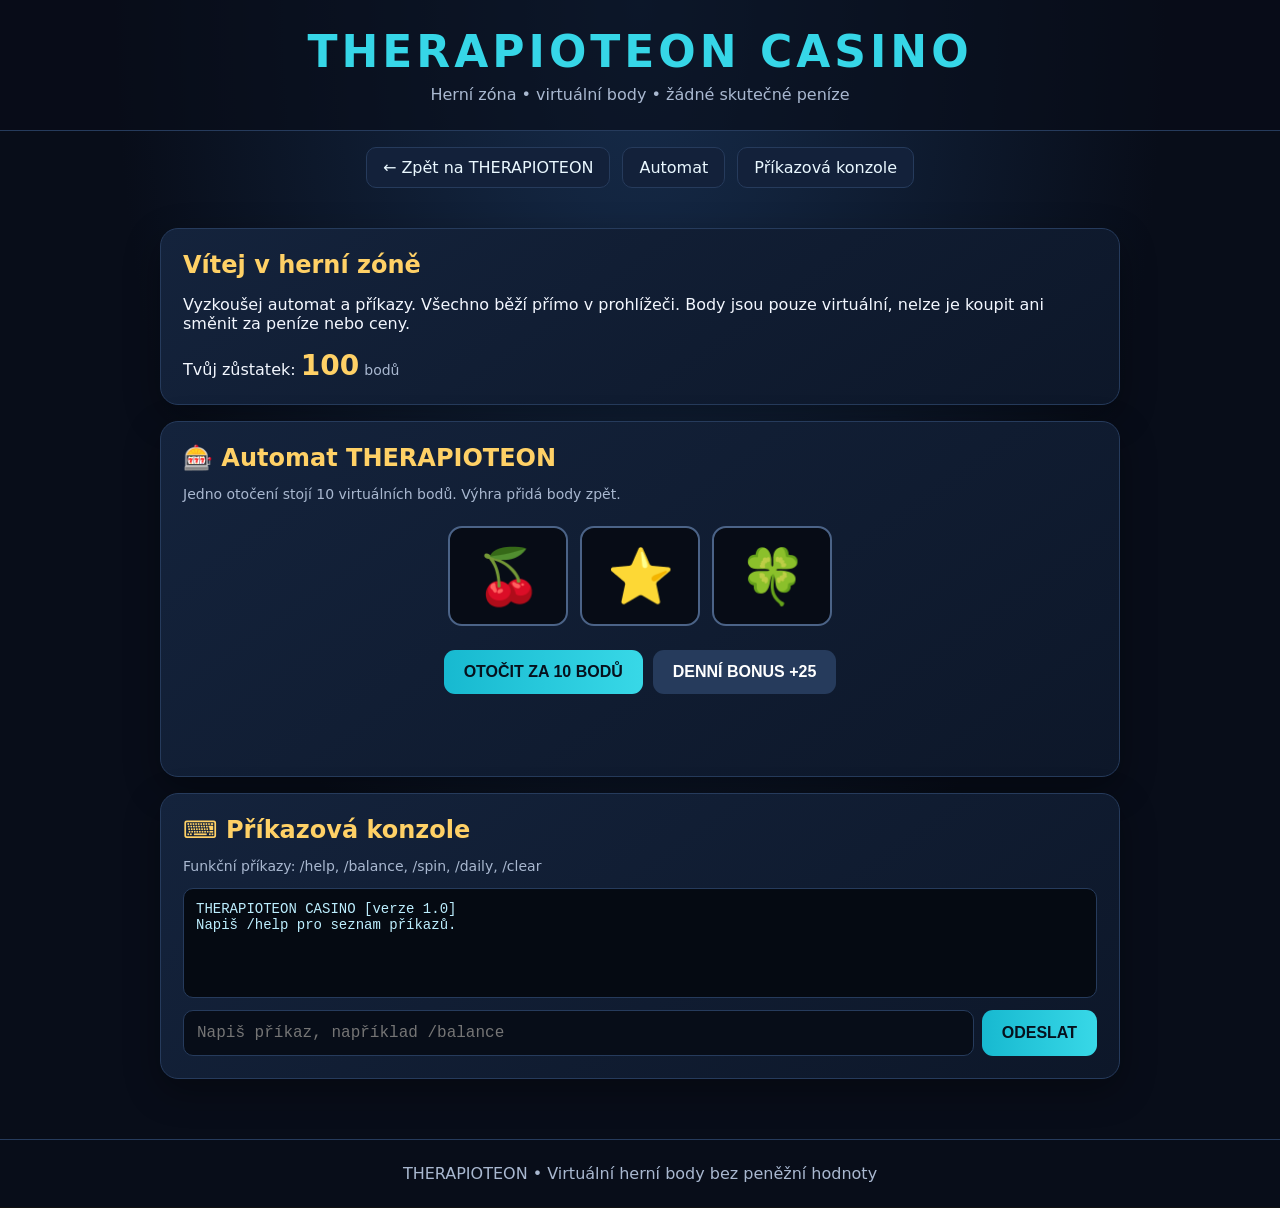
==== casino/index.html @ 37f2deff "Add functional Therapioteon Casino virtual-points page" ====
<!doctype html>
<html lang="cs">
<head>
<meta charset="utf-8">
<meta name="viewport" content="width=device-width,initial-scale=1">
<title>THERAPIOTEON CASINO</title>
<style>
:root{color-scheme:dark;--bg:#080d19;--panel:#111c31;--line:#263b5c;--cyan:#36d6e7;--gold:#ffd166;--muted:#a9b8d0}
*{box-sizing:border-box}body{margin:0;background:radial-gradient(ellipse at top,#162c4b 0,#080d19 58%);color:#f3f7ff;font:16px system-ui,Segoe UI,sans-serif;min-height:100vh}
header{padding:26px 18px;text-align:center;border-bottom:1px solid var(--line);background:#080d19aa}
h1{margin:0;color:var(--cyan);letter-spacing:4px;font-size:clamp(27px,5vw,44px)}header p{color:var(--muted);margin:8px 0 0}
nav{display:flex;gap:12px;justify-content:center;flex-wrap:wrap;padding:16px}a,.navbtn{color:#eaf8ff;text-decoration:none;border:1px solid var(--line);background:#13213a;padding:10px 16px;border-radius:10px}
main{width:min(960px,94%);margin:24px auto 60px}.panel{background:linear-gradient(145deg,#14233c,#0d1729);border:1px solid var(--line);border-radius:18px;padding:22px;margin:16px 0;box-shadow:0 12px 36px #0005}
h2{margin:0 0 12px;color:var(--gold)}.balance{font-size:28px;color:var(--gold);font-weight:800}
.machine{display:flex;justify-content:center;gap:12px;margin:24px 0}.reel{width:clamp(72px,20vw,120px);height:100px;display:grid;place-items:center;font-size:54px;background:#070c16;border:2px solid #4b6387;border-radius:14px}
button{cursor:pointer;border:0;border-radius:11px;padding:13px 20px;font-weight:800;font-size:16px;background:linear-gradient(90deg,#17b9d0,#38d8e7);color:#06111d}
button:disabled{opacity:.55;cursor:not-allowed}.actions{display:flex;gap:10px;justify-content:center;flex-wrap:wrap}.secondary{background:#263b5c;color:white}
#message{min-height:28px;text-align:center;color:var(--gold);font-weight:700}.hint{color:var(--muted);font-size:14px}
input{width:100%;padding:13px;border-radius:10px;border:1px solid var(--line);background:#070d18;color:white;font:16px ui-monospace,monospace}
#output{background:#050a12;border:1px solid var(--line);border-radius:10px;padding:12px;min-height:110px;max-height:220px;overflow:auto;white-space:pre-wrap;color:#bdefff;font:14px ui-monospace,monospace}
footer{text-align:center;color:var(--muted);padding:24px;border-top:1px solid var(--line)}
</style>
</head>
<body>
<header><h1>THERAPIOTEON CASINO</h1><p>Herní zóna • virtuální body • žádné skutečné peníze</p></header>
<nav><a href="../">← Zpět na THERAPIOTEON</a><a href="#automat">Automat</a><a href="#konzole">Příkazová konzole</a></nav>
<main>
<section class="panel">
<h2>Vítej v herní zóně</h2>
<p>Vyzkoušej automat a příkazy. Všechno běží přímo v prohlížeči. Body jsou pouze virtuální, nelze je koupit ani směnit za peníze nebo ceny.</p>
<div>Tvůj zůstatek: <span class="balance" id="balance">100</span> <span class="hint">bodů</span></div>
</section>
<section class="panel" id="automat">
<h2>🎰 Automat THERAPIOTEON</h2>
<p class="hint">Jedno otočení stojí 10 virtuálních bodů. Výhra přidá body zpět.</p>
<div class="machine"><div class="reel" id="r1">🍒</div><div class="reel" id="r2">⭐</div><div class="reel" id="r3">🍀</div></div>
<div class="actions"><button id="spin">OTOČIT ZA 10 BODŮ</button><button class="secondary" id="daily">DENNÍ BONUS +25</button></div>
<p id="message" aria-live="polite"></p>
</section>
<section class="panel" id="konzole">
<h2>⌨ Příkazová konzole</h2>
<p class="hint">Funkční příkazy: /help, /balance, /spin, /daily, /clear</p>
<div id="output" aria-live="polite">THERAPIOTEON CASINO [verze 1.0]
Napiš /help pro seznam příkazů.</div>
<form id="commandForm" style="margin-top:12px;display:flex;gap:8px"><input id="command" autocomplete="off" placeholder="Napiš příkaz, například /balance"><button type="submit">ODESLAT</button></form>
</section>
</main>
<footer>THERAPIOTEON • Virtuální herní body bez peněžní hodnoty</footer>
<script>
(()=>{
const symbols=['🍒','🍋','⭐','🍀','💎','🔔'];
let points=100;
const balance=document.getElementById('balance'),message=document.getElementById('message');
const output=document.getElementById('output'),spinButton=document.getElementById('spin');
let lastDaily='';
function showBalance(){balance.textContent=points}
function log(s){output.textContent+='\n'+s;output.scrollTop=output.scrollHeight}
function spin(){if(points<10){message.textContent='Nemáš dost bodů. Zkus /daily.';return 'Chybí body. Použij /daily.'}
points-=10;
const a=symbols[Math.floor(Math.random()*symbols.length)],b=symbols[Math.floor(Math.random()*symbols.length)],c=symbols[Math.floor(Math.random()*symbols.length)];
document.getElementById('r1').textContent=a;document.getElementById('r2').textContent=b;document.getElementById('r3').textContent=c;
let prize=0;if(a===b&&b===c)prize=100;else if(a===b||b===c||a===c)prize=25;
points+=prize;showBalance();
const result=prize?'Výhra! Získáváš '+prize+' bodů.':'Tentokrát bez výhry.';
message.textContent=result+' Zůstatek: '+points+' bodů.';
return 'Automat: '+a+' | '+b+' | '+c+' — '+result+' Zůstatek: '+points}
function daily(){const today=new Date().toISOString().slice(0,10);if(lastDaily===today)return 'Denní bonus už dnes byl vyzvednut.';lastDaily=today;points+=25;showBalance();return 'Denní bonus +25 bodů. Zůstatek: '+points}
spinButton.addEventListener('click',()=>{log('/spin > '+spin())});
document.getElementById('daily').addEventListener('click',()=>{const r=daily();message.textContent=r;log('/daily > '+r)});
document.getElementById('commandForm').addEventListener('submit',e=>{e.preventDefault();const field=document.getElementById('command'),cmd=field.value.trim().toLowerCase();if(!cmd)return;field.value='';log('> '+cmd);let result='';
switch(cmd){case '/help':result='Příkazy: /help, /balance, /spin, /daily, /clear';break;case '/balance':result='Máš '+points+' virtuálních bodů.';break;case '/spin':result=spin();break;case '/daily':result=daily();break;case '/clear':output.textContent='Konzole vymazána.';return;default:result='Neznámý příkaz. Napiš /help.'}
log(result)});
showBalance();
})();
</script>
</body></html>
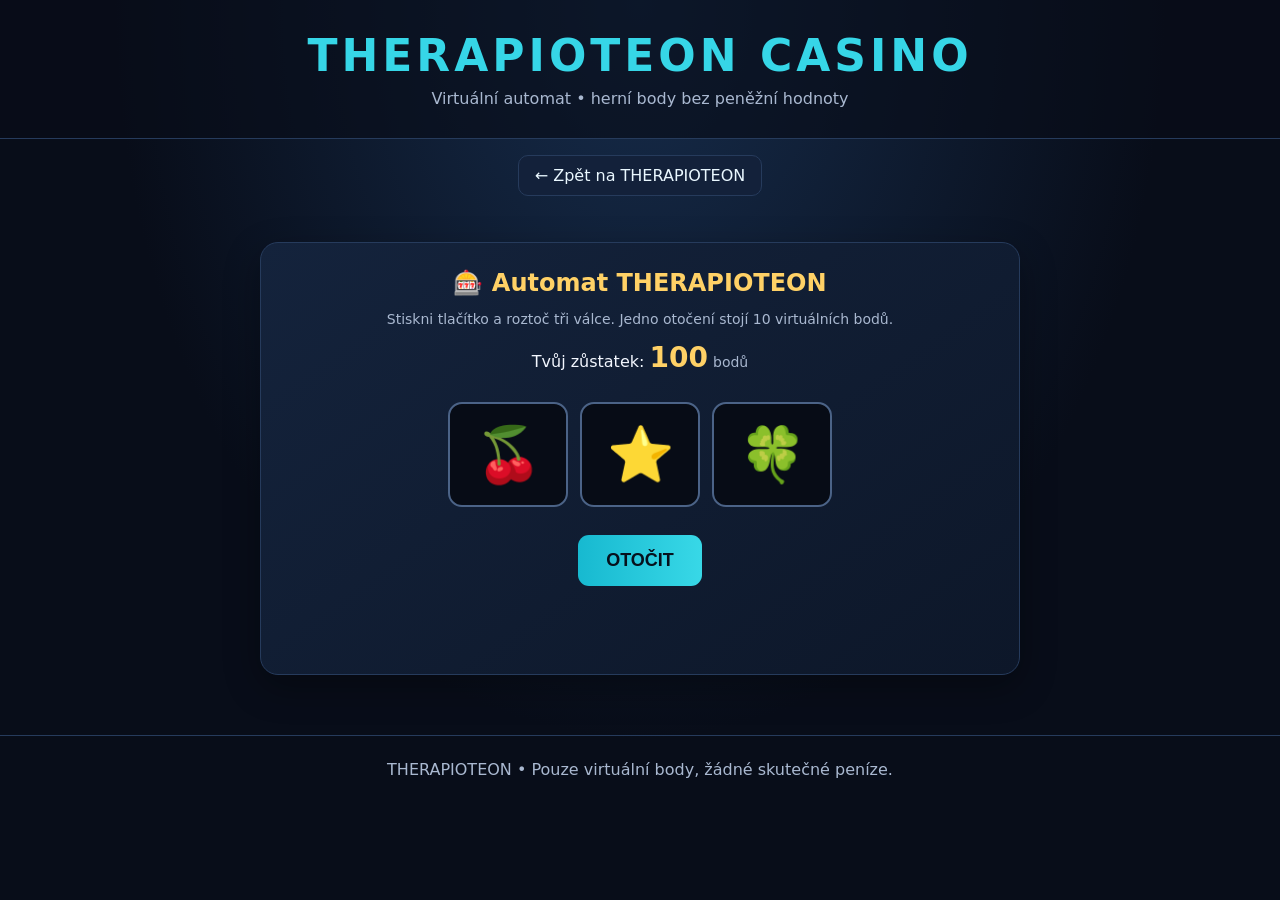
==== commit 46738c7c: "Simplify casino to spin-only slot machine" ====
--- a/casino/index.html
+++ b/casino/index.html
@@ -5,72 +5,59 @@
 <meta name="viewport" content="width=device-width,initial-scale=1">
 <title>THERAPIOTEON CASINO</title>
 <style>
-:root{color-scheme:dark;--bg:#080d19;--panel:#111c31;--line:#263b5c;--cyan:#36d6e7;--gold:#ffd166;--muted:#a9b8d0}
+:root{color-scheme:dark;--line:#263b5c;--cyan:#36d6e7;--gold:#ffd166;--muted:#a9b8d0}
 *{box-sizing:border-box}body{margin:0;background:radial-gradient(ellipse at top,#162c4b 0,#080d19 58%);color:#f3f7ff;font:16px system-ui,Segoe UI,sans-serif;min-height:100vh}
-header{padding:26px 18px;text-align:center;border-bottom:1px solid var(--line);background:#080d19aa}
+header{padding:30px 18px;text-align:center;border-bottom:1px solid var(--line);background:#080d19aa}
 h1{margin:0;color:var(--cyan);letter-spacing:4px;font-size:clamp(27px,5vw,44px)}header p{color:var(--muted);margin:8px 0 0}
-nav{display:flex;gap:12px;justify-content:center;flex-wrap:wrap;padding:16px}a,.navbtn{color:#eaf8ff;text-decoration:none;border:1px solid var(--line);background:#13213a;padding:10px 16px;border-radius:10px}
-main{width:min(960px,94%);margin:24px auto 60px}.panel{background:linear-gradient(145deg,#14233c,#0d1729);border:1px solid var(--line);border-radius:18px;padding:22px;margin:16px 0;box-shadow:0 12px 36px #0005}
+nav{display:flex;gap:12px;justify-content:center;flex-wrap:wrap;padding:16px}a{color:#eaf8ff;text-decoration:none;border:1px solid var(--line);background:#13213a;padding:10px 16px;border-radius:10px}
+main{width:min(760px,94%);margin:30px auto 60px}.panel{background:linear-gradient(145deg,#14233c,#0d1729);border:1px solid var(--line);border-radius:18px;padding:26px;margin:16px 0;box-shadow:0 12px 36px #0005;text-align:center}
 h2{margin:0 0 12px;color:var(--gold)}.balance{font-size:28px;color:var(--gold);font-weight:800}
-.machine{display:flex;justify-content:center;gap:12px;margin:24px 0}.reel{width:clamp(72px,20vw,120px);height:100px;display:grid;place-items:center;font-size:54px;background:#070c16;border:2px solid #4b6387;border-radius:14px}
-button{cursor:pointer;border:0;border-radius:11px;padding:13px 20px;font-weight:800;font-size:16px;background:linear-gradient(90deg,#17b9d0,#38d8e7);color:#06111d}
-button:disabled{opacity:.55;cursor:not-allowed}.actions{display:flex;gap:10px;justify-content:center;flex-wrap:wrap}.secondary{background:#263b5c;color:white}
-#message{min-height:28px;text-align:center;color:var(--gold);font-weight:700}.hint{color:var(--muted);font-size:14px}
-input{width:100%;padding:13px;border-radius:10px;border:1px solid var(--line);background:#070d18;color:white;font:16px ui-monospace,monospace}
-#output{background:#050a12;border:1px solid var(--line);border-radius:10px;padding:12px;min-height:110px;max-height:220px;overflow:auto;white-space:pre-wrap;color:#bdefff;font:14px ui-monospace,monospace}
+.machine{display:flex;justify-content:center;gap:12px;margin:28px 0}.reel{width:clamp(72px,20vw,120px);height:105px;display:grid;place-items:center;font-size:54px;background:#070c16;border:2px solid #4b6387;border-radius:14px}
+button{cursor:pointer;border:0;border-radius:11px;padding:15px 28px;font-weight:900;font-size:18px;background:linear-gradient(90deg,#17b9d0,#38d8e7);color:#06111d}
+button:disabled{opacity:.55;cursor:not-allowed}#message{min-height:30px;color:var(--gold);font-weight:700}.hint{color:var(--muted);font-size:14px}
 footer{text-align:center;color:var(--muted);padding:24px;border-top:1px solid var(--line)}
 </style>
 </head>
 <body>
-<header><h1>THERAPIOTEON CASINO</h1><p>Herní zóna • virtuální body • žádné skutečné peníze</p></header>
-<nav><a href="../">← Zpět na THERAPIOTEON</a><a href="#automat">Automat</a><a href="#konzole">Příkazová konzole</a></nav>
+<header><h1>THERAPIOTEON CASINO</h1><p>Virtuální automat • herní body bez peněžní hodnoty</p></header>
+<nav><a href="../">← Zpět na THERAPIOTEON</a></nav>
 <main>
 <section class="panel">
-<h2>Vítej v herní zóně</h2>
-<p>Vyzkoušej automat a příkazy. Všechno běží přímo v prohlížeči. Body jsou pouze virtuální, nelze je koupit ani směnit za peníze nebo ceny.</p>
+<h2>🎰 Automat THERAPIOTEON</h2>
+<p class="hint">Stiskni tlačítko a roztoč tři válce. Jedno otočení stojí 10 virtuálních bodů.</p>
 <div>Tvůj zůstatek: <span class="balance" id="balance">100</span> <span class="hint">bodů</span></div>
-</section>
-<section class="panel" id="automat">
-<h2>🎰 Automat THERAPIOTEON</h2>
-<p class="hint">Jedno otočení stojí 10 virtuálních bodů. Výhra přidá body zpět.</p>
 <div class="machine"><div class="reel" id="r1">🍒</div><div class="reel" id="r2">⭐</div><div class="reel" id="r3">🍀</div></div>
-<div class="actions"><button id="spin">OTOČIT ZA 10 BODŮ</button><button class="secondary" id="daily">DENNÍ BONUS +25</button></div>
+<button id="spin">OTOČIT</button>
 <p id="message" aria-live="polite"></p>
 </section>
-<section class="panel" id="konzole">
-<h2>⌨ Příkazová konzole</h2>
-<p class="hint">Funkční příkazy: /help, /balance, /spin, /daily, /clear</p>
-<div id="output" aria-live="polite">THERAPIOTEON CASINO [verze 1.0]
-Napiš /help pro seznam příkazů.</div>
-<form id="commandForm" style="margin-top:12px;display:flex;gap:8px"><input id="command" autocomplete="off" placeholder="Napiš příkaz, například /balance"><button type="submit">ODESLAT</button></form>
-</section>
 </main>
-<footer>THERAPIOTEON • Virtuální herní body bez peněžní hodnoty</footer>
+<footer>THERAPIOTEON • Pouze virtuální body, žádné skutečné peníze.</footer>
 <script>
 (()=>{
 const symbols=['🍒','🍋','⭐','🍀','💎','🔔'];
-let points=100;
-const balance=document.getElementById('balance'),message=document.getElementById('message');
-const output=document.getElementById('output'),spinButton=document.getElementById('spin');
-let lastDaily='';
+let points=100, spinning=false;
+const balance=document.getElementById('balance'),message=document.getElementById('message'),button=document.getElementById('spin');
 function showBalance(){balance.textContent=points}
-function log(s){output.textContent+='\n'+s;output.scrollTop=output.scrollHeight}
-function spin(){if(points<10){message.textContent='Nemáš dost bodů. Zkus /daily.';return 'Chybí body. Použij /daily.'}
-points-=10;
-const a=symbols[Math.floor(Math.random()*symbols.length)],b=symbols[Math.floor(Math.random()*symbols.length)],c=symbols[Math.floor(Math.random()*symbols.length)];
-document.getElementById('r1').textContent=a;document.getElementById('r2').textContent=b;document.getElementById('r3').textContent=c;
-let prize=0;if(a===b&&b===c)prize=100;else if(a===b||b===c||a===c)prize=25;
-points+=prize;showBalance();
-const result=prize?'Výhra! Získáváš '+prize+' bodů.':'Tentokrát bez výhry.';
-message.textContent=result+' Zůstatek: '+points+' bodů.';
-return 'Automat: '+a+' | '+b+' | '+c+' — '+result+' Zůstatek: '+points}
-function daily(){const today=new Date().toISOString().slice(0,10);if(lastDaily===today)return 'Denní bonus už dnes byl vyzvednut.';lastDaily=today;points+=25;showBalance();return 'Denní bonus +25 bodů. Zůstatek: '+points}
-spinButton.addEventListener('click',()=>{log('/spin > '+spin())});
-document.getElementById('daily').addEventListener('click',()=>{const r=daily();message.textContent=r;log('/daily > '+r)});
-document.getElementById('commandForm').addEventListener('submit',e=>{e.preventDefault();const field=document.getElementById('command'),cmd=field.value.trim().toLowerCase();if(!cmd)return;field.value='';log('> '+cmd);let result='';
-switch(cmd){case '/help':result='Příkazy: /help, /balance, /spin, /daily, /clear';break;case '/balance':result='Máš '+points+' virtuálních bodů.';break;case '/spin':result=spin();break;case '/daily':result=daily();break;case '/clear':output.textContent='Konzole vymazána.';return;default:result='Neznámý příkaz. Napiš /help.'}
-log(result)});
+button.addEventListener('click',()=>{
+ if(spinning)return;
+ if(points<10){message.textContent='Nemáš dost virtuálních bodů.';return}
+ spinning=true;button.disabled=true;points-=10;showBalance();message.textContent='Automat se točí…';
+ let ticks=0;
+ const timer=setInterval(()=>{
+  for(let i=1;i<=3;i++)document.getElementById('r'+i).textContent=symbols[Math.floor(Math.random()*symbols.length)];
+  ticks++;
+  if(ticks>=12){
+   clearInterval(timer);
+   const a=document.getElementById('r1').textContent,b=document.getElementById('r2').textContent,c=document.getElementById('r3').textContent;
+   let prize=0;if(a===b&&b===c)prize=100;else if(a===b||b===c||a===c)prize=25;
+   points+=prize;showBalance();
+   message.textContent=prize?'🎉 Výhra: +'+prize+' bodů!':'Tentokrát bez výhry. Zkus znovu!';
+   spinning=false;button.disabled=false;
+  }
+ },100);
+});
 showBalance();
 })();
 </script>
-</body></html>+</body>
+</html>
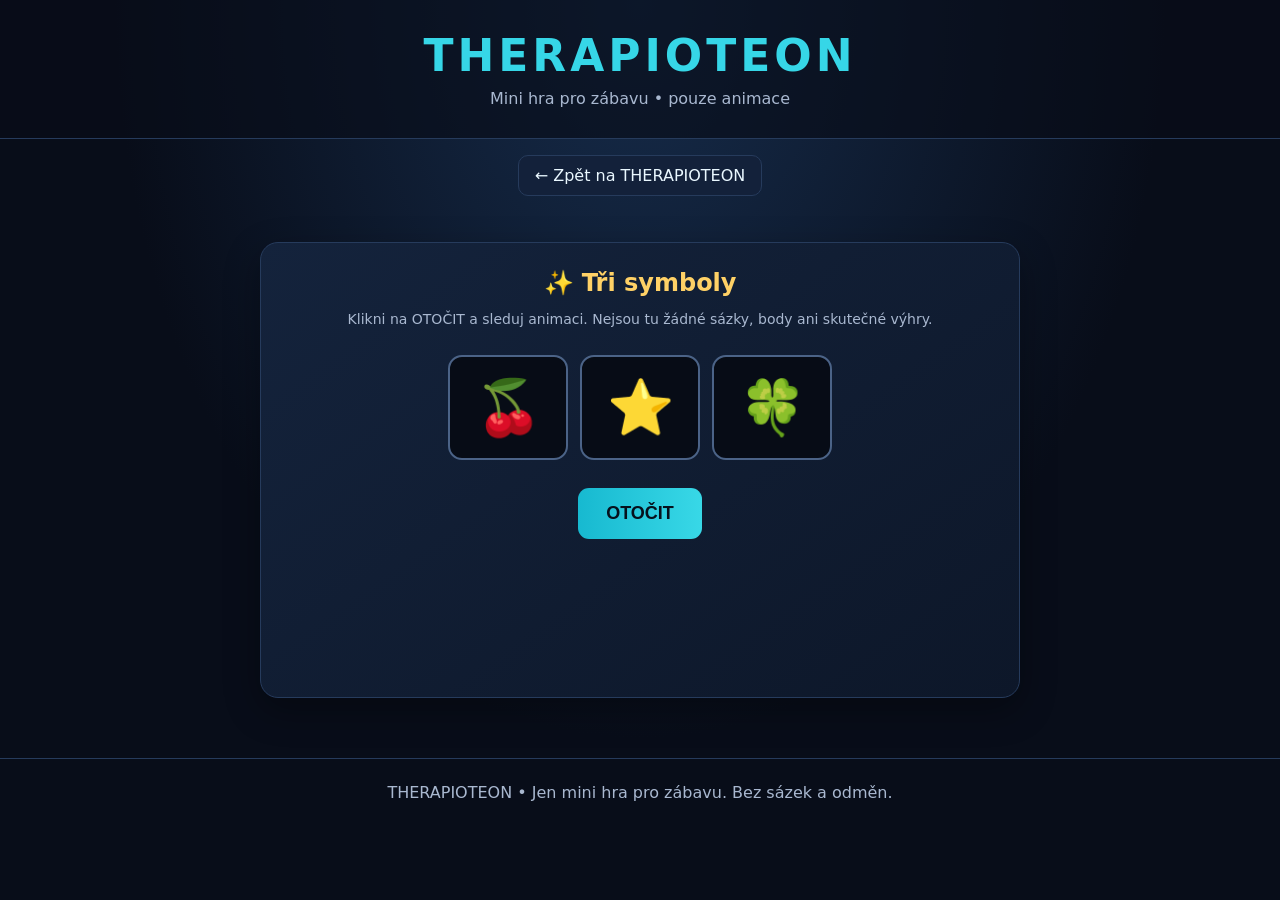
==== commit 15b3e037: "Make THERAPIOTEON mini animation for fun" ====
--- a/casino/index.html
+++ b/casino/index.html
@@ -3,60 +3,82 @@
 <head>
 <meta charset="utf-8">
 <meta name="viewport" content="width=device-width,initial-scale=1">
-<title>THERAPIOTEON CASINO</title>
+<title>THERAPIOTEON – Mini hra pro zábavu</title>
 <style>
 :root{color-scheme:dark;--line:#263b5c;--cyan:#36d6e7;--gold:#ffd166;--muted:#a9b8d0}
-*{box-sizing:border-box}body{margin:0;background:radial-gradient(ellipse at top,#162c4b 0,#080d19 58%);color:#f3f7ff;font:16px system-ui,Segoe UI,sans-serif;min-height:100vh}
+*{box-sizing:border-box}
+body{margin:0;background:radial-gradient(ellipse at top,#162c4b 0,#080d19 58%);color:#f3f7ff;font:16px system-ui,Segoe UI,sans-serif;min-height:100vh}
 header{padding:30px 18px;text-align:center;border-bottom:1px solid var(--line);background:#080d19aa}
-h1{margin:0;color:var(--cyan);letter-spacing:4px;font-size:clamp(27px,5vw,44px)}header p{color:var(--muted);margin:8px 0 0}
-nav{display:flex;gap:12px;justify-content:center;flex-wrap:wrap;padding:16px}a{color:#eaf8ff;text-decoration:none;border:1px solid var(--line);background:#13213a;padding:10px 16px;border-radius:10px}
-main{width:min(760px,94%);margin:30px auto 60px}.panel{background:linear-gradient(145deg,#14233c,#0d1729);border:1px solid var(--line);border-radius:18px;padding:26px;margin:16px 0;box-shadow:0 12px 36px #0005;text-align:center}
-h2{margin:0 0 12px;color:var(--gold)}.balance{font-size:28px;color:var(--gold);font-weight:800}
-.machine{display:flex;justify-content:center;gap:12px;margin:28px 0}.reel{width:clamp(72px,20vw,120px);height:105px;display:grid;place-items:center;font-size:54px;background:#070c16;border:2px solid #4b6387;border-radius:14px}
+h1{margin:0;color:var(--cyan);letter-spacing:4px;font-size:clamp(27px,5vw,44px)}
+header p{color:var(--muted);margin:8px 0 0}
+nav{display:flex;gap:12px;justify-content:center;flex-wrap:wrap;padding:16px}
+a{color:#eaf8ff;text-decoration:none;border:1px solid var(--line);background:#13213a;padding:10px 16px;border-radius:10px}
+main{width:min(760px,94%);margin:30px auto 60px}
+.panel{background:linear-gradient(145deg,#14233c,#0d1729);border:1px solid var(--line);border-radius:18px;padding:26px;margin:16px 0;box-shadow:0 12px 36px #0005;text-align:center}
+h2{margin:0 0 12px;color:var(--gold)}
+.machine{display:flex;justify-content:center;gap:12px;margin:28px 0}
+.reel{width:clamp(72px,20vw,120px);height:105px;display:grid;place-items:center;font-size:54px;background:#070c16;border:2px solid #4b6387;border-radius:14px}
 button{cursor:pointer;border:0;border-radius:11px;padding:15px 28px;font-weight:900;font-size:18px;background:linear-gradient(90deg,#17b9d0,#38d8e7);color:#06111d}
-button:disabled{opacity:.55;cursor:not-allowed}#message{min-height:30px;color:var(--gold);font-weight:700}.hint{color:var(--muted);font-size:14px}
+button:disabled{opacity:.55;cursor:not-allowed}
+#message{min-height:40px;color:var(--gold);font-weight:800;font-size:22px}
+.hint{color:var(--muted);font-size:14px}
+#number-show{min-height:68px;margin:12px auto;color:var(--gold);font-size:clamp(28px,7vw,48px);font-weight:1000;letter-spacing:5px;overflow-wrap:anywhere}
+.big-win{animation:win-pop .55s ease-in-out infinite alternate;text-shadow:0 0 12px #ffd166,0 0 32px #ff9f1c}
+@keyframes win-pop{from{transform:scale(1)}to{transform:scale(1.12)}}
 footer{text-align:center;color:var(--muted);padding:24px;border-top:1px solid var(--line)}
 </style>
 </head>
 <body>
-<header><h1>THERAPIOTEON CASINO</h1><p>Virtuální automat • herní body bez peněžní hodnoty</p></header>
+<header><h1>THERAPIOTEON</h1><p>Mini hra pro zábavu • pouze animace</p></header>
 <nav><a href="../">← Zpět na THERAPIOTEON</a></nav>
 <main>
 <section class="panel">
-<h2>🎰 Automat THERAPIOTEON</h2>
-<p class="hint">Stiskni tlačítko a roztoč tři válce. Jedno otočení stojí 10 virtuálních bodů.</p>
-<div>Tvůj zůstatek: <span class="balance" id="balance">100</span> <span class="hint">bodů</span></div>
+<h2>✨ Tři symboly</h2>
+<p class="hint">Klikni na OTOČIT a sleduj animaci. Nejsou tu žádné sázky, body ani skutečné výhry.</p>
 <div class="machine"><div class="reel" id="r1">🍒</div><div class="reel" id="r2">⭐</div><div class="reel" id="r3">🍀</div></div>
 <button id="spin">OTOČIT</button>
-<p id="message" aria-live="polite"></p>
+<div id="message" aria-live="polite"></div>
+<div id="number-show" aria-live="polite"></div>
 </section>
 </main>
-<footer>THERAPIOTEON • Pouze virtuální body, žádné skutečné peníze.</footer>
+<footer>THERAPIOTEON • Jen mini hra pro zábavu. Bez sázek a odměn.</footer>
 <script>
 (()=>{
-const symbols=['🍒','🍋','⭐','🍀','💎','🔔'];
-let points=100, spinning=false;
-const balance=document.getElementById('balance'),message=document.getElementById('message'),button=document.getElementById('spin');
-function showBalance(){balance.textContent=points}
+const symbols=['🍒','🍋','⭐','🍀','💎','🔔','🟡'];
+const gold='🟡';
+let spinning=false;
+const reels=[document.getElementById('r1'),document.getElementById('r2'),document.getElementById('r3')];
+const message=document.getElementById('message');
+const numberShow=document.getElementById('number-show');
+const button=document.getElementById('spin');
 button.addEventListener('click',()=>{
  if(spinning)return;
- if(points<10){message.textContent='Nemáš dost virtuálních bodů.';return}
- spinning=true;button.disabled=true;points-=10;showBalance();message.textContent='Automat se točí…';
+ spinning=true;button.disabled=true;message.textContent='Točí se…';numberShow.textContent='';numberShow.classList.remove('big-win');
  let ticks=0;
  const timer=setInterval(()=>{
-  for(let i=1;i<=3;i++)document.getElementById('r'+i).textContent=symbols[Math.floor(Math.random()*symbols.length)];
+  reels.forEach(reel=>reel.textContent=symbols[Math.floor(Math.random()*symbols.length)]);
   ticks++;
-  if(ticks>=12){
+  if(ticks>=16){
    clearInterval(timer);
-   const a=document.getElementById('r1').textContent,b=document.getElementById('r2').textContent,c=document.getElementById('r3').textContent;
-   let prize=0;if(a===b&&b===c)prize=100;else if(a===b||b===c||a===c)prize=25;
-   points+=prize;showBalance();
-   message.textContent=prize?'🎉 Výhra: +'+prize+' bodů!':'Tentokrát bez výhry. Zkus znovu!';
+   const allGold=reels.every(reel=>reel.textContent===gold);
+   if(allGold){
+    message.textContent='BIG WIN!!!';
+    message.classList.add('big-win');
+    let count=0;
+    const digits=setInterval(()=>{
+     numberShow.textContent+=String(Math.floor(Math.random()*10));
+     count++;
+     if(count>=24)clearInterval(digits);
+    },65);
+   }else{
+    message.textContent='Pěkné otočení! Zkus animaci znovu.';
+    numberShow.textContent='';
+    message.classList.remove('big-win');
+   }
    spinning=false;button.disabled=false;
   }
  },100);
 });
-showBalance();
 })();
 </script>
 </body>
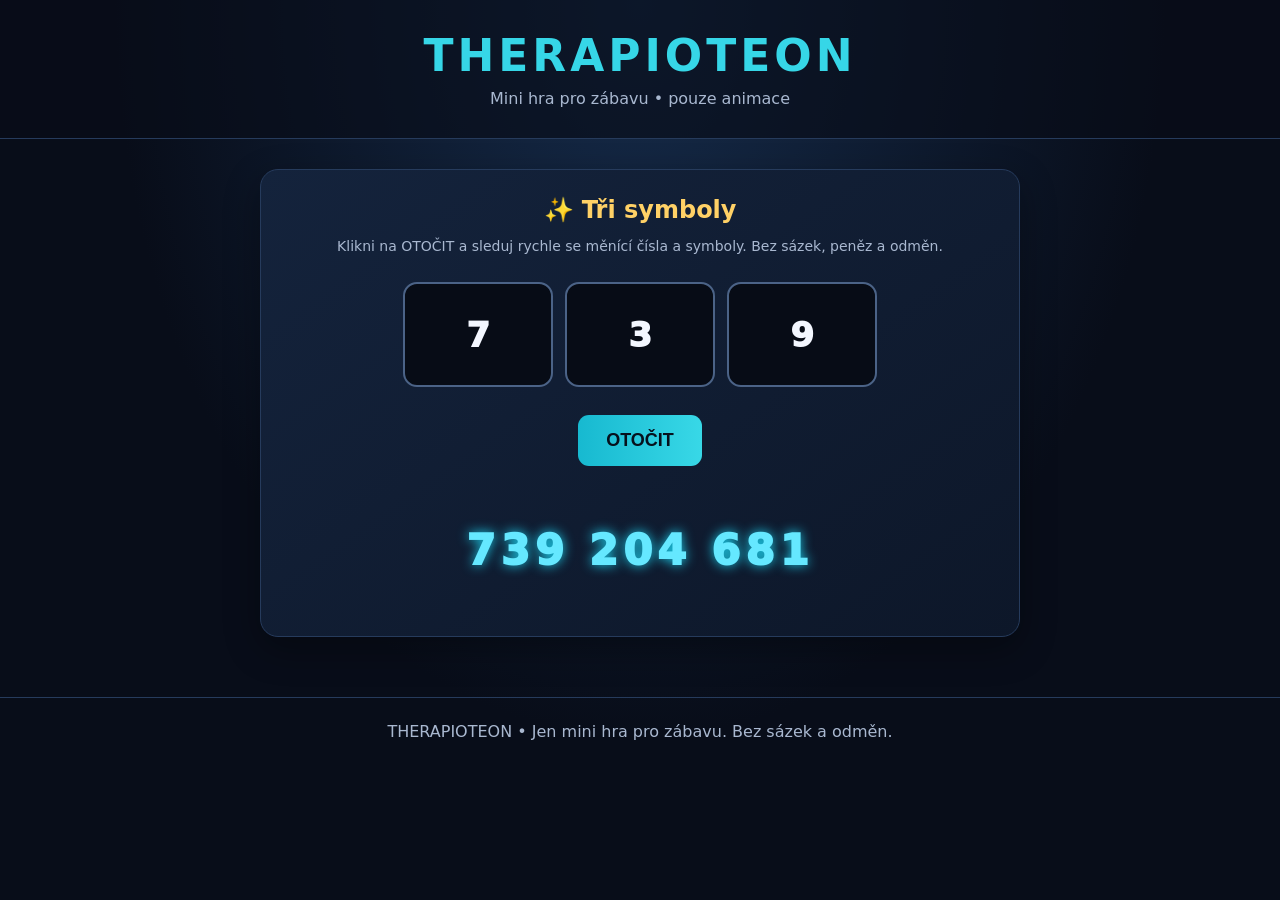
==== commit 0111c5bb: "Vylepšit animaci čísel a ZLATO BIG WIN" ====
--- a/casino/index.html
+++ b/casino/index.html
@@ -11,73 +11,85 @@
 header{padding:30px 18px;text-align:center;border-bottom:1px solid var(--line);background:#080d19aa}
 h1{margin:0;color:var(--cyan);letter-spacing:4px;font-size:clamp(27px,5vw,44px)}
 header p{color:var(--muted);margin:8px 0 0}
-nav{display:flex;gap:12px;justify-content:center;flex-wrap:wrap;padding:16px}
-a{color:#eaf8ff;text-decoration:none;border:1px solid var(--line);background:#13213a;padding:10px 16px;border-radius:10px}
 main{width:min(760px,94%);margin:30px auto 60px}
 .panel{background:linear-gradient(145deg,#14233c,#0d1729);border:1px solid var(--line);border-radius:18px;padding:26px;margin:16px 0;box-shadow:0 12px 36px #0005;text-align:center}
 h2{margin:0 0 12px;color:var(--gold)}
 .machine{display:flex;justify-content:center;gap:12px;margin:28px 0}
-.reel{width:clamp(72px,20vw,120px);height:105px;display:grid;place-items:center;font-size:54px;background:#070c16;border:2px solid #4b6387;border-radius:14px}
+.reel{width:clamp(90px,25vw,150px);height:105px;display:grid;place-items:center;font-size:clamp(22px,5vw,34px);font-weight:1000;background:#070c16;border:2px solid #4b6387;border-radius:14px;overflow:hidden}
+.reel.gold{color:#ffd166;text-shadow:0 0 15px #ffb300;border-color:#ffd166}
 button{cursor:pointer;border:0;border-radius:11px;padding:15px 28px;font-weight:900;font-size:18px;background:linear-gradient(90deg,#17b9d0,#38d8e7);color:#06111d}
 button:disabled{opacity:.55;cursor:not-allowed}
-#message{min-height:40px;color:var(--gold);font-weight:800;font-size:22px}
+#message{min-height:48px;color:var(--gold);font-weight:1000;font-size:clamp(24px,6vw,38px)}
 .hint{color:var(--muted);font-size:14px}
-#number-show{min-height:68px;margin:12px auto;color:var(--gold);font-size:clamp(28px,7vw,48px);font-weight:1000;letter-spacing:5px;overflow-wrap:anywhere}
-.big-win{animation:win-pop .55s ease-in-out infinite alternate;text-shadow:0 0 12px #ffd166,0 0 32px #ff9f1c}
+#number-show{min-height:72px;margin:12px auto;color:#65e8ff;font-size:clamp(24px,6vw,42px);font-weight:1000;letter-spacing:5px;overflow-wrap:anywhere;text-shadow:0 0 12px #1acbe8}
+.numbers-moving{animation:number-jitter .09s steps(2,end) infinite}
+.big-win{animation:win-pop .45s ease-in-out infinite alternate;text-shadow:0 0 12px #ffd166,0 0 32px #ff9f1c}
+@keyframes number-jitter{0%{transform:translate(0,0) skewX(0)}25%{transform:translate(2px,-3px) skewX(-3deg)}50%{transform:translate(-3px,2px) skewX(3deg)}75%{transform:translate(3px,1px) skewX(-2deg)}100%{transform:translate(-1px,-2px) skewX(2deg)}}
 @keyframes win-pop{from{transform:scale(1)}to{transform:scale(1.12)}}
 footer{text-align:center;color:var(--muted);padding:24px;border-top:1px solid var(--line)}
 </style>
 </head>
 <body>
 <header><h1>THERAPIOTEON</h1><p>Mini hra pro zábavu • pouze animace</p></header>
-<nav><a href="../">← Zpět na THERAPIOTEON</a></nav>
 <main>
 <section class="panel">
 <h2>✨ Tři symboly</h2>
-<p class="hint">Klikni na OTOČIT a sleduj animaci. Nejsou tu žádné sázky, body ani skutečné výhry.</p>
-<div class="machine"><div class="reel" id="r1">🍒</div><div class="reel" id="r2">⭐</div><div class="reel" id="r3">🍀</div></div>
+<p class="hint">Klikni na OTOČIT a sleduj rychle se měnící čísla a symboly. Bez sázek, peněz a odměn.</p>
+<div class="machine"><div class="reel" id="r1">7</div><div class="reel" id="r2">3</div><div class="reel" id="r3">9</div></div>
 <button id="spin">OTOČIT</button>
 <div id="message" aria-live="polite"></div>
-<div id="number-show" aria-live="polite"></div>
+<div id="number-show" aria-live="polite">739 204 681</div>
 </section>
 </main>
 <footer>THERAPIOTEON • Jen mini hra pro zábavu. Bez sázek a odměn.</footer>
 <script>
 (()=>{
-const symbols=['🍒','🍋','⭐','🍀','💎','🔔','🟡'];
-const gold='🟡';
+const symbols=['1','2','3','4','5','6','7','8','9','0','⭐','🍒','💎','ZLATO'];
+const gold='ZLATO';
 let spinning=false;
 const reels=[document.getElementById('r1'),document.getElementById('r2'),document.getElementById('r3')];
 const message=document.getElementById('message');
 const numberShow=document.getElementById('number-show');
 const button=document.getElementById('spin');
+const randomDigits=()=>Array.from({length:18},()=>Math.floor(Math.random()*10)).join('');
 button.addEventListener('click',()=>{
  if(spinning)return;
- spinning=true;button.disabled=true;message.textContent='Točí se…';numberShow.textContent='';numberShow.classList.remove('big-win');
+ spinning=true;button.disabled=true;message.textContent='TOČENÍ…';message.classList.remove('big-win');
+ numberShow.classList.add('numbers-moving');
  let ticks=0;
  const timer=setInterval(()=>{
-  reels.forEach(reel=>reel.textContent=symbols[Math.floor(Math.random()*symbols.length)]);
+  reels.forEach(reel=>{
+   const value=symbols[Math.floor(Math.random()*symbols.length)];
+   reel.textContent=value;
+   reel.classList.toggle('gold',value===gold);
+  });
+  numberShow.textContent=randomDigits()+' '+randomDigits().slice(0,9);
   ticks++;
-  if(ticks>=16){
+  if(ticks>=30){
    clearInterval(timer);
-   const allGold=reels.every(reel=>reel.textContent===gold);
+   const allGold=Math.random()<0.12;
+   reels.forEach((reel,index)=>{
+    reel.textContent=allGold?gold:['7','3','9'][index];
+    reel.classList.toggle('gold',allGold);
+   });
+   numberShow.classList.remove('numbers-moving');
    if(allGold){
-    message.textContent='BIG WIN!!!';
+    message.textContent='BIG WIN!';
     message.classList.add('big-win');
     let count=0;
     const digits=setInterval(()=>{
-     numberShow.textContent+=String(Math.floor(Math.random()*10));
+     numberShow.textContent=randomDigits()+' '+randomDigits().slice(0,9);
+     numberShow.classList.add('numbers-moving');
      count++;
-     if(count>=24)clearInterval(digits);
-    },65);
+     if(count>=12){clearInterval(digits);numberShow.classList.remove('numbers-moving');}
+    },75);
    }else{
-    message.textContent='Pěkné otočení! Zkus animaci znovu.';
-    numberShow.textContent='';
-    message.classList.remove('big-win');
+    message.textContent='Pěkné otočení!';
+    numberShow.classList.remove('numbers-moving');
    }
    spinning=false;button.disabled=false;
   }
- },100);
+ },75);
 });
 })();
 </script>
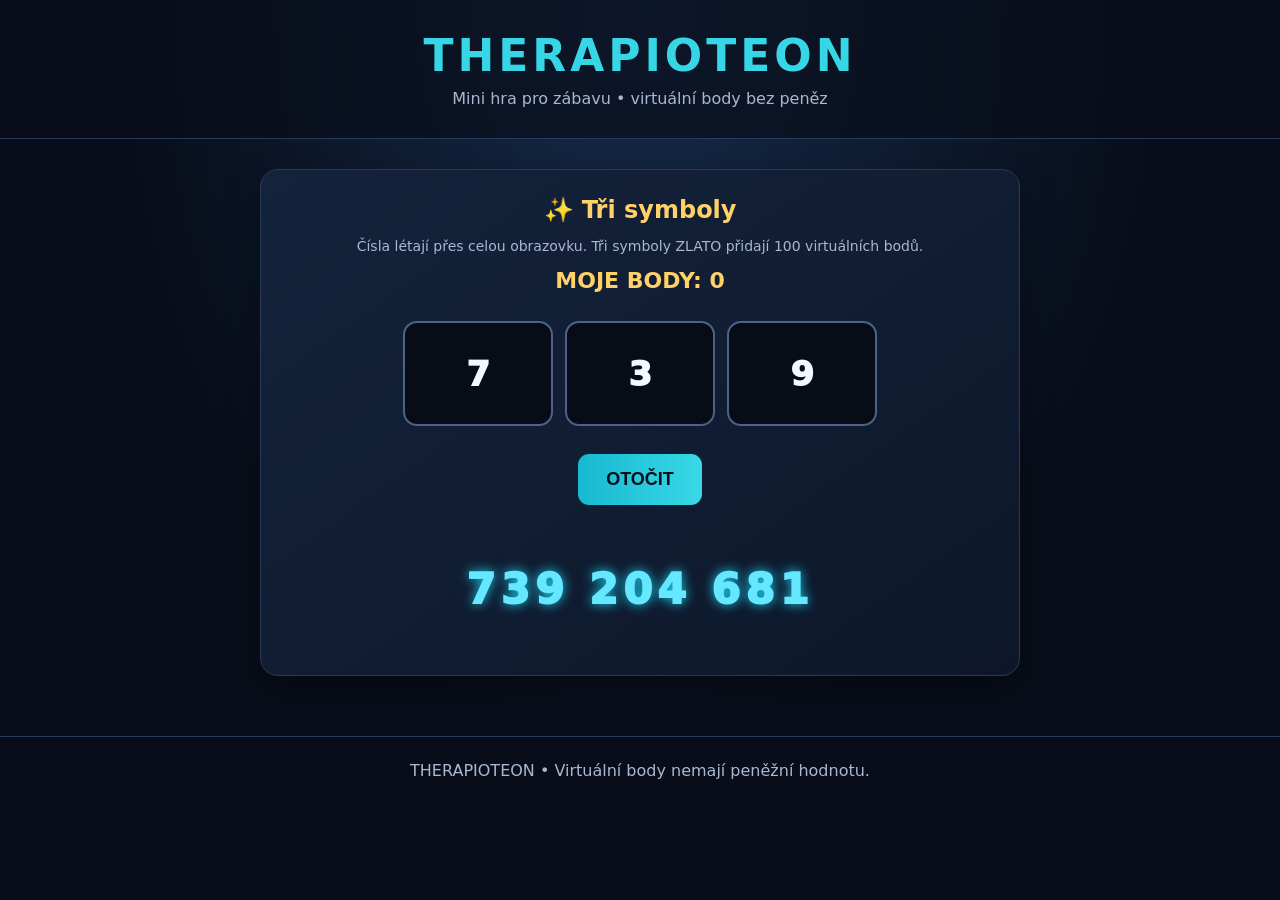
==== commit 58049038: "Přidat celoplošnou animaci čísel a 100 virtuálních bodů za BIG WIN" ====
--- a/casino/index.html
+++ b/casino/index.html
@@ -7,7 +7,7 @@
 <style>
 :root{color-scheme:dark;--line:#263b5c;--cyan:#36d6e7;--gold:#ffd166;--muted:#a9b8d0}
 *{box-sizing:border-box}
-body{margin:0;background:radial-gradient(ellipse at top,#162c4b 0,#080d19 58%);color:#f3f7ff;font:16px system-ui,Segoe UI,sans-serif;min-height:100vh}
+body{margin:0;background:radial-gradient(ellipse at top,#162c4b 0,#080d19 58%);color:#f3f7ff;font:16px system-ui,Segoe UI,sans-serif;min-height:100vh;overflow-x:hidden}
 header{padding:30px 18px;text-align:center;border-bottom:1px solid var(--line);background:#080d19aa}
 h1{margin:0;color:var(--cyan);letter-spacing:4px;font-size:clamp(27px,5vw,44px)}
 header p{color:var(--muted);margin:8px 0 0}
@@ -21,41 +21,81 @@
 button:disabled{opacity:.55;cursor:not-allowed}
 #message{min-height:48px;color:var(--gold);font-weight:1000;font-size:clamp(24px,6vw,38px)}
 .hint{color:var(--muted);font-size:14px}
+.score{font-size:22px;font-weight:900;color:#ffd166;margin:12px 0}
 #number-show{min-height:72px;margin:12px auto;color:#65e8ff;font-size:clamp(24px,6vw,42px);font-weight:1000;letter-spacing:5px;overflow-wrap:anywhere;text-shadow:0 0 12px #1acbe8}
 .numbers-moving{animation:number-jitter .09s steps(2,end) infinite}
 .big-win{animation:win-pop .45s ease-in-out infinite alternate;text-shadow:0 0 12px #ffd166,0 0 32px #ff9f1c}
+#number-rain{position:fixed;inset:0;z-index:5;pointer-events:none;overflow:hidden;display:none;background:#02081735}
+#number-rain.active{display:block}
+.rain-number{position:absolute;top:-15vh;color:#63eaff;font-size:clamp(20px,4vw,48px);font-weight:1000;text-shadow:0 0 12px #00cfff;white-space:nowrap;animation:fall linear infinite}
+#win-overlay{position:fixed;inset:0;z-index:8;display:none;place-items:center;text-align:center;background:#050914df;padding:20px}
+#win-overlay.active{display:grid}
+.win-card{border:2px solid #ffd166;border-radius:24px;padding:clamp(24px,6vw,60px);background:linear-gradient(145deg,#35250b,#111b31);box-shadow:0 0 60px #ffb30088;animation:win-pop .45s ease-in-out infinite alternate}
+.win-title{font-size:clamp(48px,12vw,110px);font-weight:1000;color:#ffd166;text-shadow:0 0 20px #ffb300}
+.win-points{font-size:clamp(28px,6vw,54px);font-weight:1000;color:#fff}
+#close-win{margin-top:20px}
+@keyframes fall{to{transform:translateY(125vh) rotate(360deg)}}
 @keyframes number-jitter{0%{transform:translate(0,0) skewX(0)}25%{transform:translate(2px,-3px) skewX(-3deg)}50%{transform:translate(-3px,2px) skewX(3deg)}75%{transform:translate(3px,1px) skewX(-2deg)}100%{transform:translate(-1px,-2px) skewX(2deg)}}
-@keyframes win-pop{from{transform:scale(1)}to{transform:scale(1.12)}}
+@keyframes win-pop{from{transform:scale(1)}to{transform:scale(1.08)}}
 footer{text-align:center;color:var(--muted);padding:24px;border-top:1px solid var(--line)}
 </style>
 </head>
 <body>
-<header><h1>THERAPIOTEON</h1><p>Mini hra pro zábavu • pouze animace</p></header>
+<div id="number-rain" aria-hidden="true"></div>
+<div id="win-overlay" role="dialog" aria-modal="true" aria-label="BIG WIN">
+ <div class="win-card">
+  <div class="win-title">BIG WIN!</div>
+  <div class="win-points">+100 BODŮ</div>
+  <button id="close-win">POKRAČOVAT</button>
+ </div>
+</div>
+<header><h1>THERAPIOTEON</h1><p>Mini hra pro zábavu • virtuální body bez peněz</p></header>
 <main>
 <section class="panel">
 <h2>✨ Tři symboly</h2>
-<p class="hint">Klikni na OTOČIT a sleduj rychle se měnící čísla a symboly. Bez sázek, peněz a odměn.</p>
+<p class="hint">Čísla létají přes celou obrazovku. Tři symboly ZLATO přidají 100 virtuálních bodů.</p>
+<div class="score">MOJE BODY: <span id="score">0</span></div>
 <div class="machine"><div class="reel" id="r1">7</div><div class="reel" id="r2">3</div><div class="reel" id="r3">9</div></div>
 <button id="spin">OTOČIT</button>
 <div id="message" aria-live="polite"></div>
 <div id="number-show" aria-live="polite">739 204 681</div>
 </section>
 </main>
-<footer>THERAPIOTEON • Jen mini hra pro zábavu. Bez sázek a odměn.</footer>
+<footer>THERAPIOTEON • Virtuální body nemají peněžní hodnotu.</footer>
 <script>
 (()=>{
 const symbols=['1','2','3','4','5','6','7','8','9','0','⭐','🍒','💎','ZLATO'];
 const gold='ZLATO';
 let spinning=false;
+let points=Number(localStorage.getItem('therapioteonPoints')||0);
 const reels=[document.getElementById('r1'),document.getElementById('r2'),document.getElementById('r3')];
 const message=document.getElementById('message');
 const numberShow=document.getElementById('number-show');
 const button=document.getElementById('spin');
-const randomDigits=()=>Array.from({length:18},()=>Math.floor(Math.random()*10)).join('');
+const score=document.getElementById('score');
+const rain=document.getElementById('number-rain');
+const overlay=document.getElementById('win-overlay');
+score.textContent=points;
+const randomDigits=()=>Array.from({length:22},()=>Math.floor(Math.random()*10)).join('');
+function startRain(){
+ rain.innerHTML='';
+ for(let i=0;i<34;i++){
+  const item=document.createElement('span');
+  item.className='rain-number';
+  item.textContent=randomDigits().slice(0,Math.floor(Math.random()*10)+5);
+  item.style.left=(Math.random()*100)+'%';
+  item.style.animationDuration=(1.8+Math.random()*2.8)+'s';
+  item.style.animationDelay=(-Math.random()*3)+'s';
+  rain.appendChild(item);
+ }
+ rain.classList.add('active');
+}
+function stopRain(){rain.classList.remove('active');rain.innerHTML='';}
+document.getElementById('close-win').addEventListener('click',()=>overlay.classList.remove('active'));
 button.addEventListener('click',()=>{
  if(spinning)return;
  spinning=true;button.disabled=true;message.textContent='TOČENÍ…';message.classList.remove('big-win');
- numberShow.classList.add('numbers-moving');
+ numberShow.classList.add('numbers-moving');startRain();
  let ticks=0;
  const timer=setInterval(()=>{
   reels.forEach(reel=>{
@@ -73,19 +113,18 @@
     reel.classList.toggle('gold',allGold);
    });
    numberShow.classList.remove('numbers-moving');
+   stopRain();
    if(allGold){
+    points+=100;
+    localStorage.setItem('therapioteonPoints',String(points));
+    score.textContent=points;
     message.textContent='BIG WIN!';
     message.classList.add('big-win');
-    let count=0;
-    const digits=setInterval(()=>{
-     numberShow.textContent=randomDigits()+' '+randomDigits().slice(0,9);
-     numberShow.classList.add('numbers-moving');
-     count++;
-     if(count>=12){clearInterval(digits);numberShow.classList.remove('numbers-moving');}
-    },75);
+    overlay.classList.add('active');
+    numberShow.textContent='100 BODŮ!';
    }else{
     message.textContent='Pěkné otočení!';
-    numberShow.classList.remove('numbers-moving');
+    numberShow.textContent='ZKUS TO ZNOVU';
    }
    spinning=false;button.disabled=false;
   }
